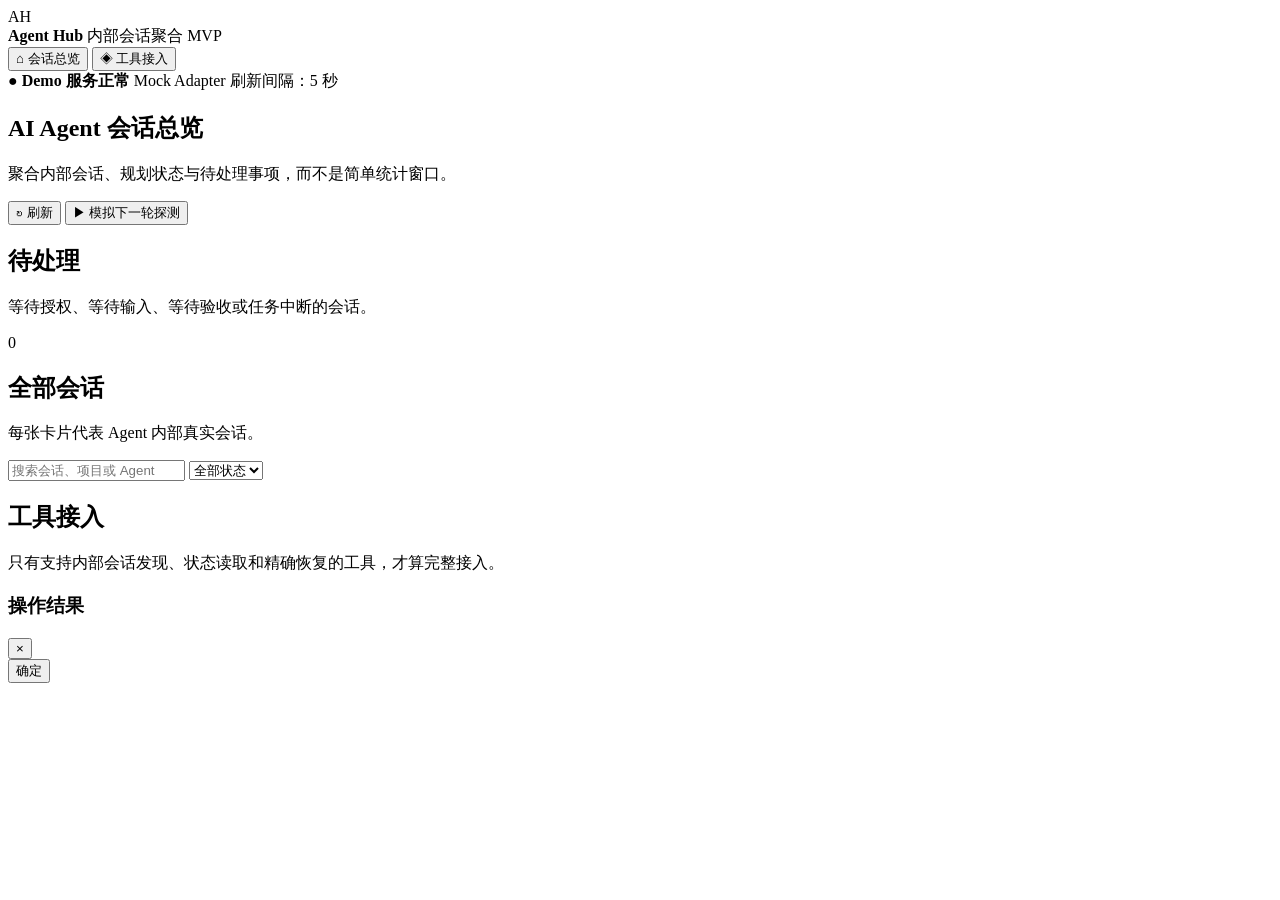
==== src/agent_hub/static/index.html @ f41029ba "feat: 初始化 AgentHub 项目结构与能力管理文档" ====
<!DOCTYPE html>
<html lang="zh-CN">
<head>
  <meta charset="UTF-8" />
  <meta name="viewport" content="width=device-width, initial-scale=1.0" />
  <title>Agent Session Hub</title>
  <link rel="stylesheet" href="/static/styles.css" />
</head>
<body>
  <div class="layout">
    <aside class="sidebar">
      <div class="brand">
        <div class="brand-icon">AH</div>
        <div>
          <strong>Agent Hub</strong>
          <span>内部会话聚合 MVP</span>
        </div>
      </div>

      <nav>
        <button class="nav active" data-page="overview">⌂ <span>会话总览</span></button>
        <button class="nav" data-page="tools">◈ <span>工具接入</span></button>
      </nav>

      <div class="runtime">
        <b>● Demo 服务正常</b>
        <span>Mock Adapter</span>
        <span>刷新间隔：5 秒</span>
      </div>
    </aside>

    <main>
      <section id="overview" class="page active">
        <header>
          <div>
            <h1>AI Agent 会话总览</h1>
            <p>聚合内部会话、规划状态与待处理事项，而不是简单统计窗口。</p>
          </div>
          <div class="header-actions">
            <button class="button" id="refreshBtn">↻ 刷新</button>
            <button class="button primary" id="tickBtn">▶ 模拟下一轮探测</button>
          </div>
        </header>

        <div class="stats" id="stats"></div>

        <section class="panel attention-panel">
          <div class="panel-head">
            <div>
              <h2>待处理</h2>
              <p>等待授权、等待输入、等待验收或任务中断的会话。</p>
            </div>
            <span class="count-badge" id="attentionCount">0</span>
          </div>
          <div class="attention-grid" id="attentionList"></div>
        </section>

        <section class="panel">
          <div class="panel-head session-head">
            <div>
              <h2>全部会话</h2>
              <p>每张卡片代表 Agent 内部真实会话。</p>
            </div>
            <div class="filters">
              <input id="searchInput" placeholder="搜索会话、项目或 Agent" />
              <select id="statusFilter">
                <option value="all">全部状态</option>
                <option value="executing">执行中</option>
                <option value="waiting_permission">等待授权</option>
                <option value="waiting_input">等待输入</option>
                <option value="awaiting_review">等待验收</option>
                <option value="interrupted">任务中断</option>
                <option value="closed">已关闭</option>
              </select>
            </div>
          </div>
          <div class="session-list" id="sessionList"></div>
        </section>
      </section>

      <section id="tools" class="page">
        <header>
          <div>
            <h1>工具接入</h1>
            <p>只有支持内部会话发现、状态读取和精确恢复的工具，才算完整接入。</p>
          </div>
        </header>
        <div class="tool-grid" id="toolGrid"></div>
      </section>
    </main>
  </div>

  <div id="modal" class="modal hidden">
    <div class="modal-card">
      <div class="modal-head">
        <h3 id="modalTitle">操作结果</h3>
        <button id="modalClose">×</button>
      </div>
      <div id="modalContent" class="modal-content"></div>
      <div class="modal-foot">
        <button class="button primary" id="modalOk">确定</button>
      </div>
    </div>
  </div>

  <div class="toast-wrap" id="toastWrap"></div>
  <script src="/static/app.js"></script>
</body>
</html>
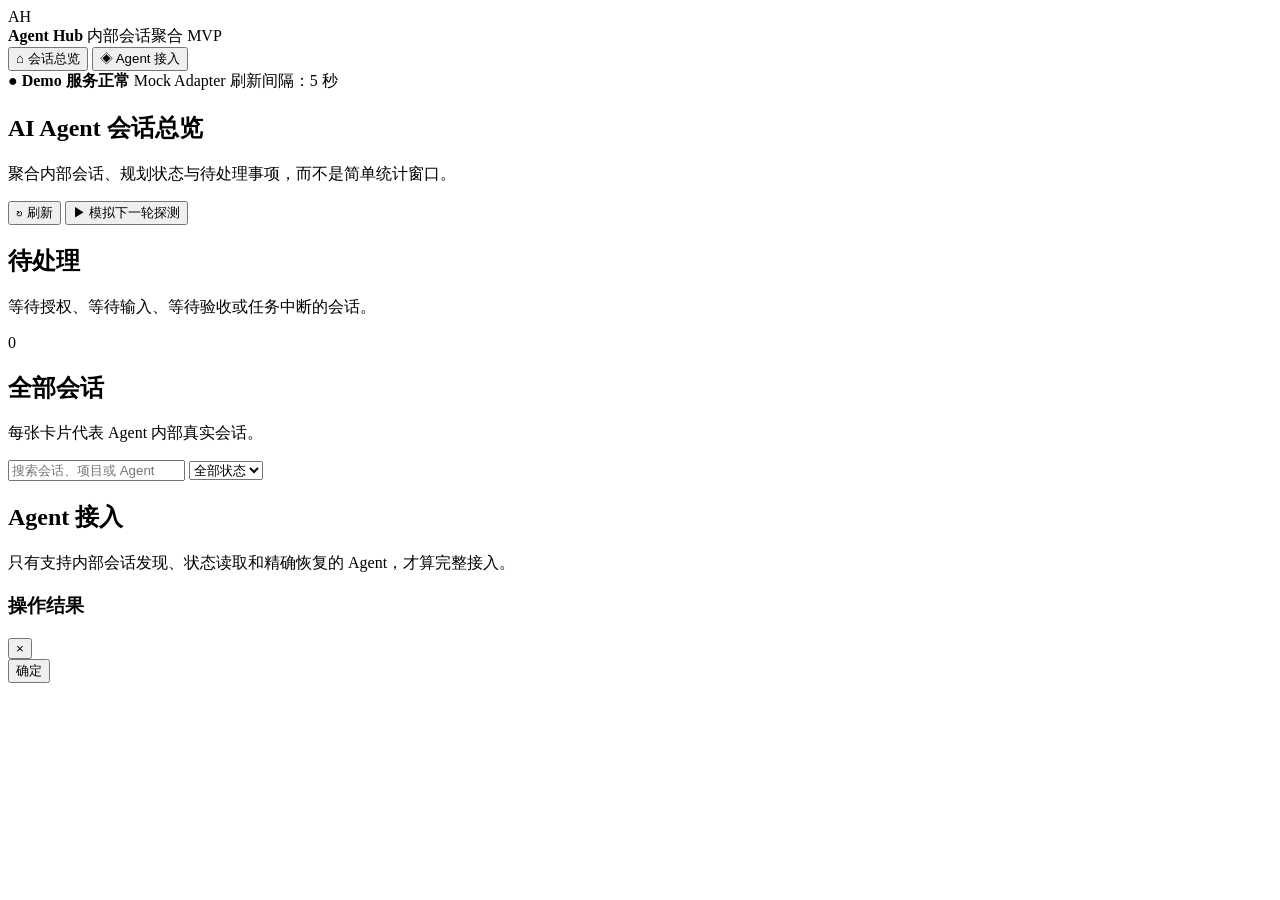
==== commit 9314bef4: "refactor: 拆分 agents 与 sessions 模块" ====
--- a/src/agent_hub/static/index.html
+++ b/src/agent_hub/static/index.html
@@ -19,7 +19,7 @@
 
       <nav>
         <button class="nav active" data-page="overview">⌂ <span>会话总览</span></button>
-        <button class="nav" data-page="tools">◈ <span>工具接入</span></button>
+          <button class="nav" data-page="tools">◈ <span>Agent 接入</span></button>
       </nav>
 
       <div class="runtime">
@@ -81,8 +81,8 @@
       <section id="tools" class="page">
         <header>
           <div>
-            <h1>工具接入</h1>
-            <p>只有支持内部会话发现、状态读取和精确恢复的工具，才算完整接入。</p>
+            <h1>Agent 接入</h1>
+            <p>只有支持内部会话发现、状态读取和精确恢复的 Agent，才算完整接入。</p>
           </div>
         </header>
         <div class="tool-grid" id="toolGrid"></div>
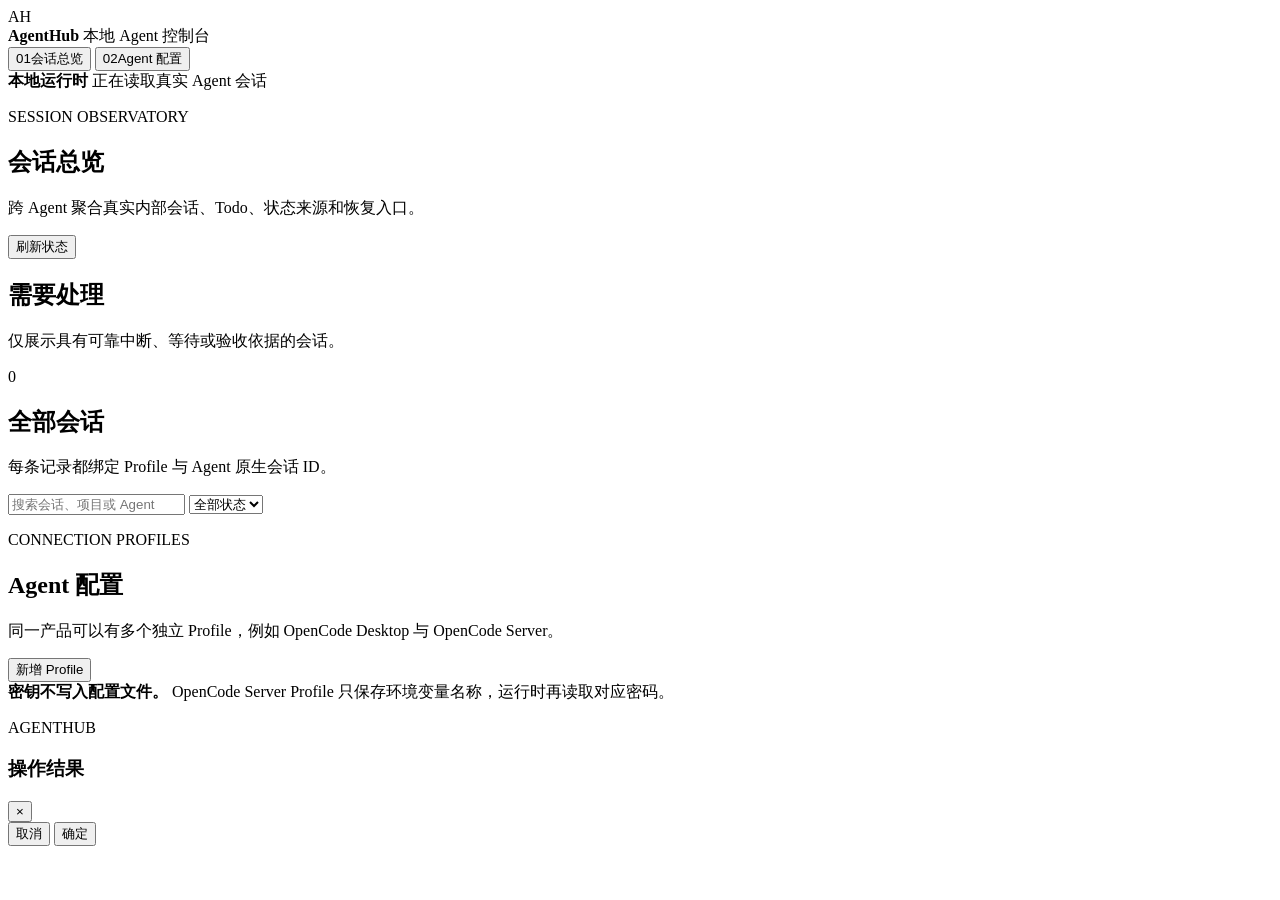
==== commit 77b2a802: "实现统一 Agent 配置与会话检测 - 增加 Codex、OpenCode Server 和 OpenCode Desktop 真实会话适配器 - 增加 Agent Profile 持久化、配置页面" ====
--- a/src/agent_hub/static/index.html
+++ b/src/agent_hub/static/index.html
@@ -3,29 +3,29 @@
 <head>
   <meta charset="UTF-8" />
   <meta name="viewport" content="width=device-width, initial-scale=1.0" />
-  <title>Agent Session Hub</title>
+  <title>AgentHub</title>
+  <link rel="icon" href="data:image/svg+xml,%3Csvg xmlns='http://www.w3.org/2000/svg' viewBox='0 0 64 64'%3E%3Crect width='64' height='64' fill='%2319372e'/%3E%3Ctext x='12' y='42' font-size='25' fill='%23d9e890'%3EAH%3C/text%3E%3C/svg%3E" />
   <link rel="stylesheet" href="/static/styles.css" />
 </head>
 <body>
   <div class="layout">
     <aside class="sidebar">
       <div class="brand">
-        <div class="brand-icon">AH</div>
+        <div class="brand-mark">AH</div>
         <div>
-          <strong>Agent Hub</strong>
-          <span>内部会话聚合 MVP</span>
+          <strong>AgentHub</strong>
+          <span>本地 Agent 控制台</span>
         </div>
       </div>
 
       <nav>
-        <button class="nav active" data-page="overview">⌂ <span>会话总览</span></button>
-          <button class="nav" data-page="tools">◈ <span>Agent 接入</span></button>
+        <button class="nav active" data-page="overview"><span class="nav-index">01</span>会话总览</button>
+        <button class="nav" data-page="agents"><span class="nav-index">02</span>Agent 配置</button>
       </nav>
 
-      <div class="runtime">
-        <b>● Demo 服务正常</b>
-        <span>Mock Adapter</span>
-        <span>刷新间隔：5 秒</span>
+      <div class="runtime" id="runtimeState">
+        <b>本地运行时</b>
+        <span>正在读取真实 Agent 会话</span>
       </div>
     </aside>
 
@@ -33,13 +33,11 @@
       <section id="overview" class="page active">
         <header>
           <div>
-            <h1>AI Agent 会话总览</h1>
-            <p>聚合内部会话、规划状态与待处理事项，而不是简单统计窗口。</p>
+            <p class="eyebrow">SESSION OBSERVATORY</p>
+            <h1>会话总览</h1>
+            <p>跨 Agent 聚合真实内部会话、Todo、状态来源和恢复入口。</p>
           </div>
-          <div class="header-actions">
-            <button class="button" id="refreshBtn">↻ 刷新</button>
-            <button class="button primary" id="tickBtn">▶ 模拟下一轮探测</button>
-          </div>
+          <button class="button primary" id="refreshBtn">刷新状态</button>
         </header>
 
         <div class="stats" id="stats"></div>
@@ -47,8 +45,8 @@
         <section class="panel attention-panel">
           <div class="panel-head">
             <div>
-              <h2>待处理</h2>
-              <p>等待授权、等待输入、等待验收或任务中断的会话。</p>
+              <h2>需要处理</h2>
+              <p>仅展示具有可靠中断、等待或验收依据的会话。</p>
             </div>
             <span class="count-badge" id="attentionCount">0</span>
           </div>
@@ -59,7 +57,7 @@
           <div class="panel-head session-head">
             <div>
               <h2>全部会话</h2>
-              <p>每张卡片代表 Agent 内部真实会话。</p>
+              <p>每条记录都绑定 Profile 与 Agent 原生会话 ID。</p>
             </div>
             <div class="filters">
               <input id="searchInput" placeholder="搜索会话、项目或 Agent" />
@@ -71,6 +69,7 @@
                 <option value="awaiting_review">等待验收</option>
                 <option value="interrupted">任务中断</option>
                 <option value="closed">已关闭</option>
+                <option value="unknown">状态未知</option>
               </select>
             </div>
           </div>
@@ -78,13 +77,20 @@
         </section>
       </section>
 
-      <section id="tools" class="page">
+      <section id="agents" class="page">
         <header>
           <div>
-            <h1>Agent 接入</h1>
-            <p>只有支持内部会话发现、状态读取和精确恢复的 Agent，才算完整接入。</p>
+            <p class="eyebrow">CONNECTION PROFILES</p>
+            <h1>Agent 配置</h1>
+            <p>同一产品可以有多个独立 Profile，例如 OpenCode Desktop 与 OpenCode Server。</p>
           </div>
+          <button class="button primary" id="addAgentBtn">新增 Profile</button>
         </header>
+
+        <div class="profile-note">
+          <strong>密钥不写入配置文件。</strong>
+          OpenCode Server Profile 只保存环境变量名称，运行时再读取对应密码。
+        </div>
         <div class="tool-grid" id="toolGrid"></div>
       </section>
     </main>
@@ -93,11 +99,15 @@
   <div id="modal" class="modal hidden">
     <div class="modal-card">
       <div class="modal-head">
-        <h3 id="modalTitle">操作结果</h3>
-        <button id="modalClose">×</button>
+        <div>
+          <p class="eyebrow">AGENTHUB</p>
+          <h3 id="modalTitle">操作结果</h3>
+        </div>
+        <button class="icon-button" id="modalClose" aria-label="关闭">×</button>
       </div>
       <div id="modalContent" class="modal-content"></div>
       <div class="modal-foot">
+        <button class="button" id="modalCancel">取消</button>
         <button class="button primary" id="modalOk">确定</button>
       </div>
     </div>
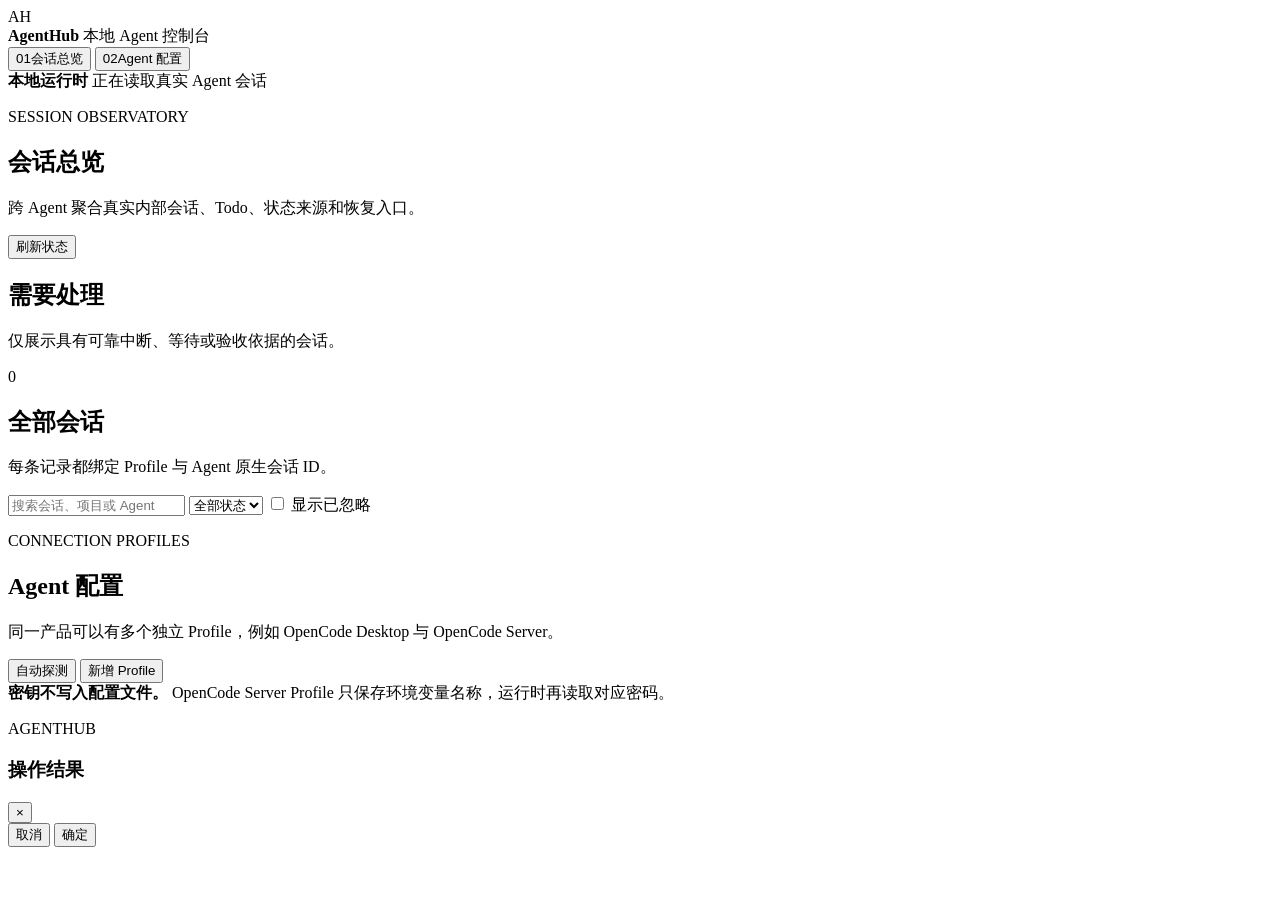
==== commit a337061e: "增强会话管理与 Agent 探测功能 - 实现统计数字点击跳转：主页面统计卡片支持点击筛选对应状态会话 - 实现会话忽略标记：中断会话可标记为忽略，不再显示在待处理列表中 - 新增会话注释存储：支持忽" ====
--- a/src/agent_hub/static/index.html
+++ b/src/agent_hub/static/index.html
@@ -71,6 +71,10 @@
                 <option value="closed">已关闭</option>
                 <option value="unknown">状态未知</option>
               </select>
+              <label class="toggle-filter">
+                <input type="checkbox" id="showIgnored" />
+                <span>显示已忽略</span>
+              </label>
             </div>
           </div>
           <div class="session-list" id="sessionList"></div>
@@ -84,7 +88,10 @@
             <h1>Agent 配置</h1>
             <p>同一产品可以有多个独立 Profile，例如 OpenCode Desktop 与 OpenCode Server。</p>
           </div>
-          <button class="button primary" id="addAgentBtn">新增 Profile</button>
+          <div class="header-actions">
+            <button class="button" id="discoverAgentsBtn">自动探测</button>
+            <button class="button primary" id="addAgentBtn">新增 Profile</button>
+          </div>
         </header>
 
         <div class="profile-note">
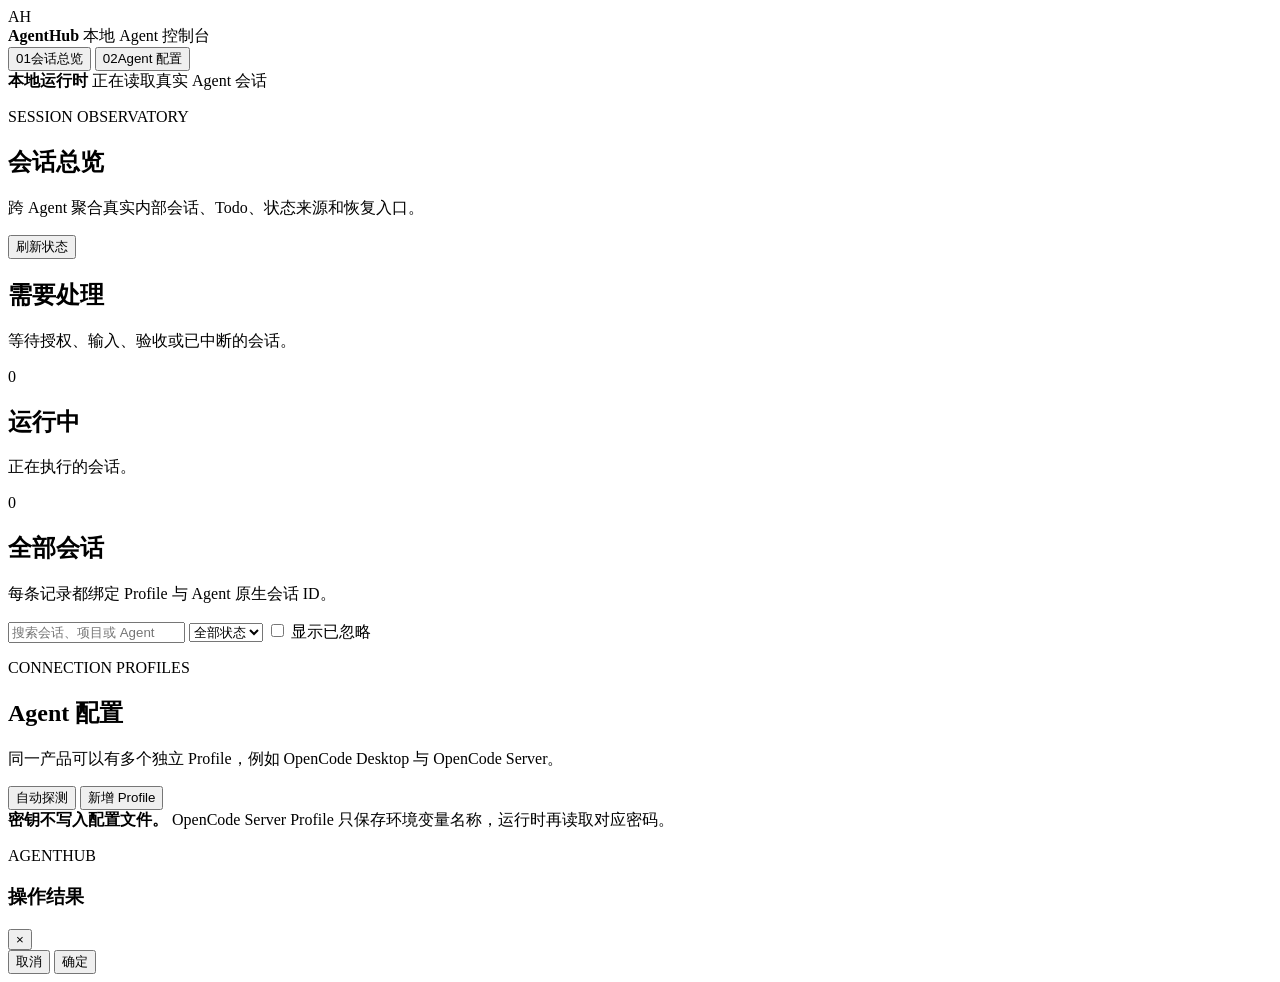
==== commit 5fbd1cda: "优化用户界面与交互体验 - 修复自动探测 API 422 错误：确保 endpoint 字段传递空字符串而非 null - 将"忽略"功能改为"标记完成"：中断会话点击后标记为完成状态 - 移除 To" ====
--- a/src/agent_hub/static/index.html
+++ b/src/agent_hub/static/index.html
@@ -42,16 +42,29 @@
 
         <div class="stats" id="stats"></div>
 
-        <section class="panel attention-panel">
-          <div class="panel-head">
-            <div>
-              <h2>需要处理</h2>
-              <p>仅展示具有可靠中断、等待或验收依据的会话。</p>
+        <div class="split-panels">
+          <section class="panel attention-panel">
+            <div class="panel-head">
+              <div>
+                <h2>需要处理</h2>
+                <p>等待授权、输入、验收或已中断的会话。</p>
+              </div>
+              <span class="count-badge" id="attentionCount">0</span>
             </div>
-            <span class="count-badge" id="attentionCount">0</span>
-          </div>
-          <div class="attention-grid" id="attentionList"></div>
-        </section>
+            <div class="attention-grid" id="attentionList"></div>
+          </section>
+
+          <section class="panel executing-panel">
+            <div class="panel-head">
+              <div>
+                <h2>运行中</h2>
+                <p>正在执行的会话。</p>
+              </div>
+              <span class="count-badge" id="executingCount">0</span>
+            </div>
+            <div class="executing-list" id="executingList"></div>
+          </section>
+        </div>
 
         <section class="panel">
           <div class="panel-head session-head">
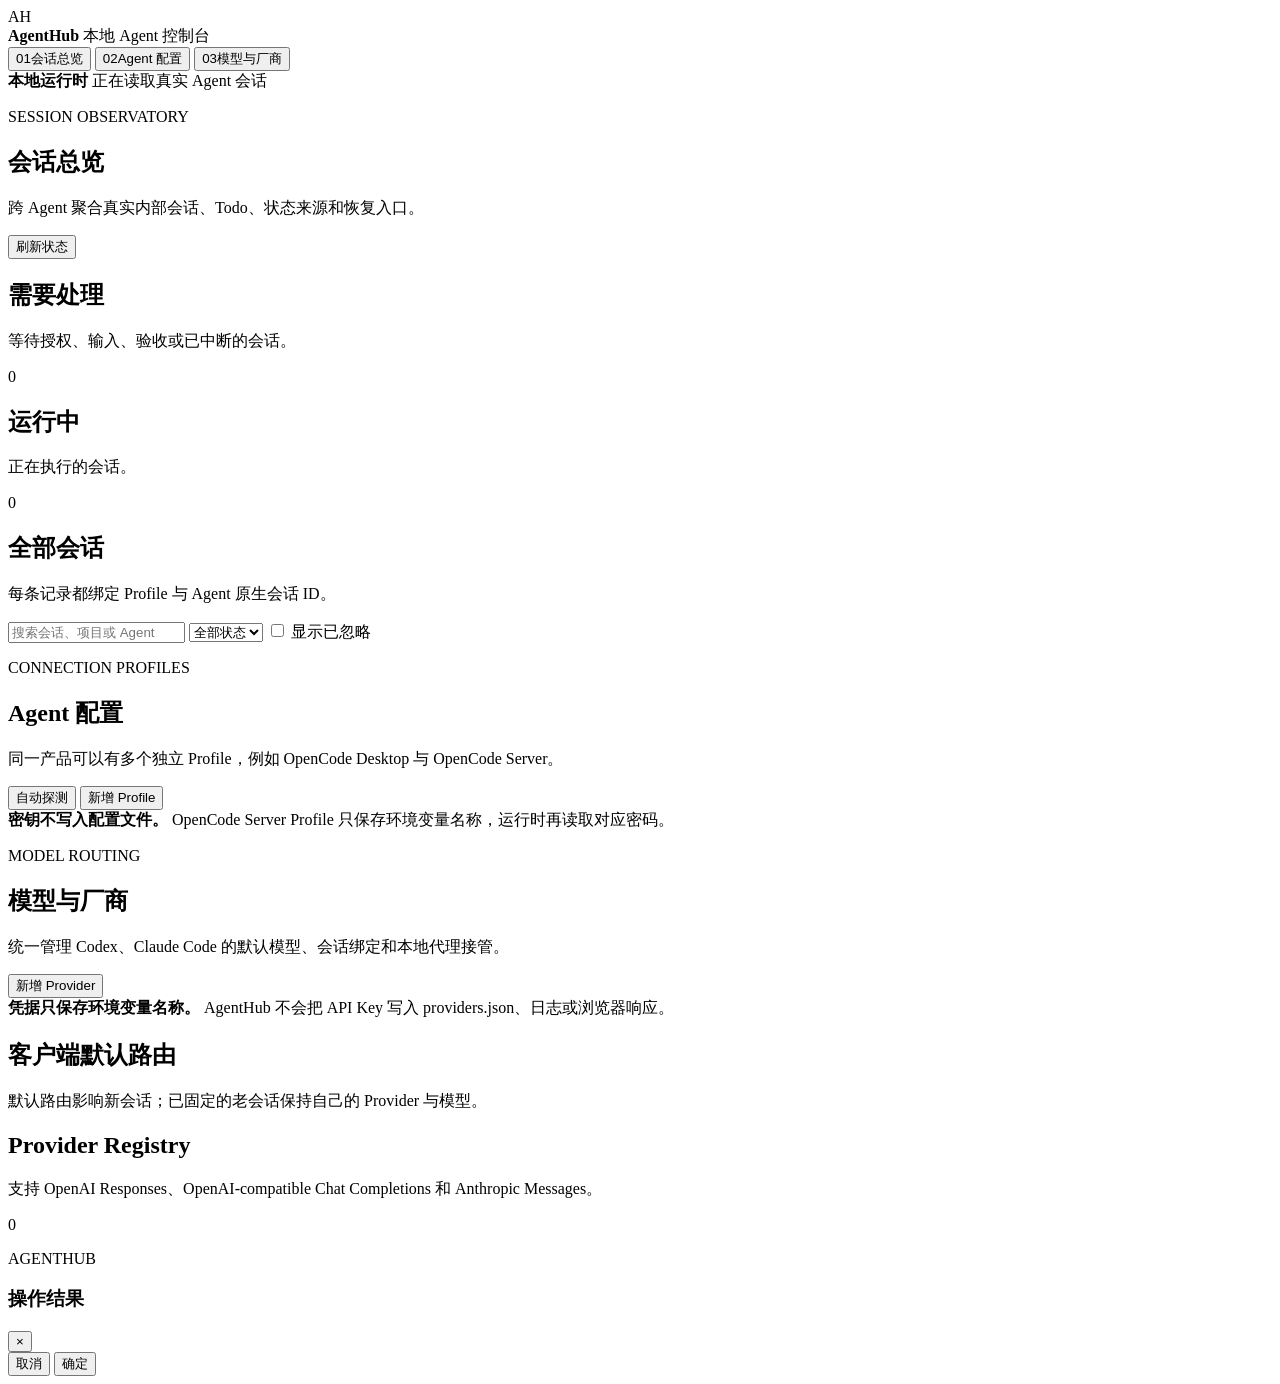
==== commit 54c67d85: "feat: unify provider routing for codex and claude" ====
--- a/src/agent_hub/static/index.html
+++ b/src/agent_hub/static/index.html
@@ -5,7 +5,7 @@
   <meta name="viewport" content="width=device-width, initial-scale=1.0" />
   <title>AgentHub</title>
   <link rel="icon" href="data:image/svg+xml,%3Csvg xmlns='http://www.w3.org/2000/svg' viewBox='0 0 64 64'%3E%3Crect width='64' height='64' fill='%2319372e'/%3E%3Ctext x='12' y='42' font-size='25' fill='%23d9e890'%3EAH%3C/text%3E%3C/svg%3E" />
-  <link rel="stylesheet" href="/static/styles.css" />
+  <link rel="stylesheet" href="/static/styles.css?v=3" />
 </head>
 <body>
   <div class="layout">
@@ -21,6 +21,7 @@
       <nav>
         <button class="nav active" data-page="overview"><span class="nav-index">01</span>会话总览</button>
         <button class="nav" data-page="agents"><span class="nav-index">02</span>Agent 配置</button>
+        <button class="nav" data-page="providers"><span class="nav-index">03</span>模型与厂商</button>
       </nav>
 
       <div class="runtime" id="runtimeState">
@@ -113,6 +114,43 @@
         </div>
         <div class="tool-grid" id="toolGrid"></div>
       </section>
+
+      <section id="providers" class="page">
+        <header>
+          <div>
+            <p class="eyebrow">MODEL ROUTING</p>
+            <h1>模型与厂商</h1>
+            <p>统一管理 Codex、Claude Code 的默认模型、会话绑定和本地代理接管。</p>
+          </div>
+          <button class="button primary" id="addProviderBtn">新增 Provider</button>
+        </header>
+
+        <div class="profile-note">
+          <strong>凭据只保存环境变量名称。</strong>
+          AgentHub 不会把 API Key 写入 providers.json、日志或浏览器响应。
+        </div>
+
+        <section class="panel route-panel">
+          <div class="panel-head">
+            <div>
+              <h2>客户端默认路由</h2>
+              <p>默认路由影响新会话；已固定的老会话保持自己的 Provider 与模型。</p>
+            </div>
+          </div>
+          <div class="route-grid" id="routeGrid"></div>
+        </section>
+
+        <section class="panel">
+          <div class="panel-head">
+            <div>
+              <h2>Provider Registry</h2>
+              <p>支持 OpenAI Responses、OpenAI-compatible Chat Completions 和 Anthropic Messages。</p>
+            </div>
+            <span class="count-badge" id="providerCount">0</span>
+          </div>
+          <div class="provider-grid" id="providerGrid"></div>
+        </section>
+      </section>
     </main>
   </div>
 
@@ -134,6 +172,6 @@
   </div>
 
   <div class="toast-wrap" id="toastWrap"></div>
-  <script src="/static/app.js"></script>
+  <script src="/static/app.js?v=3"></script>
 </body>
 </html>
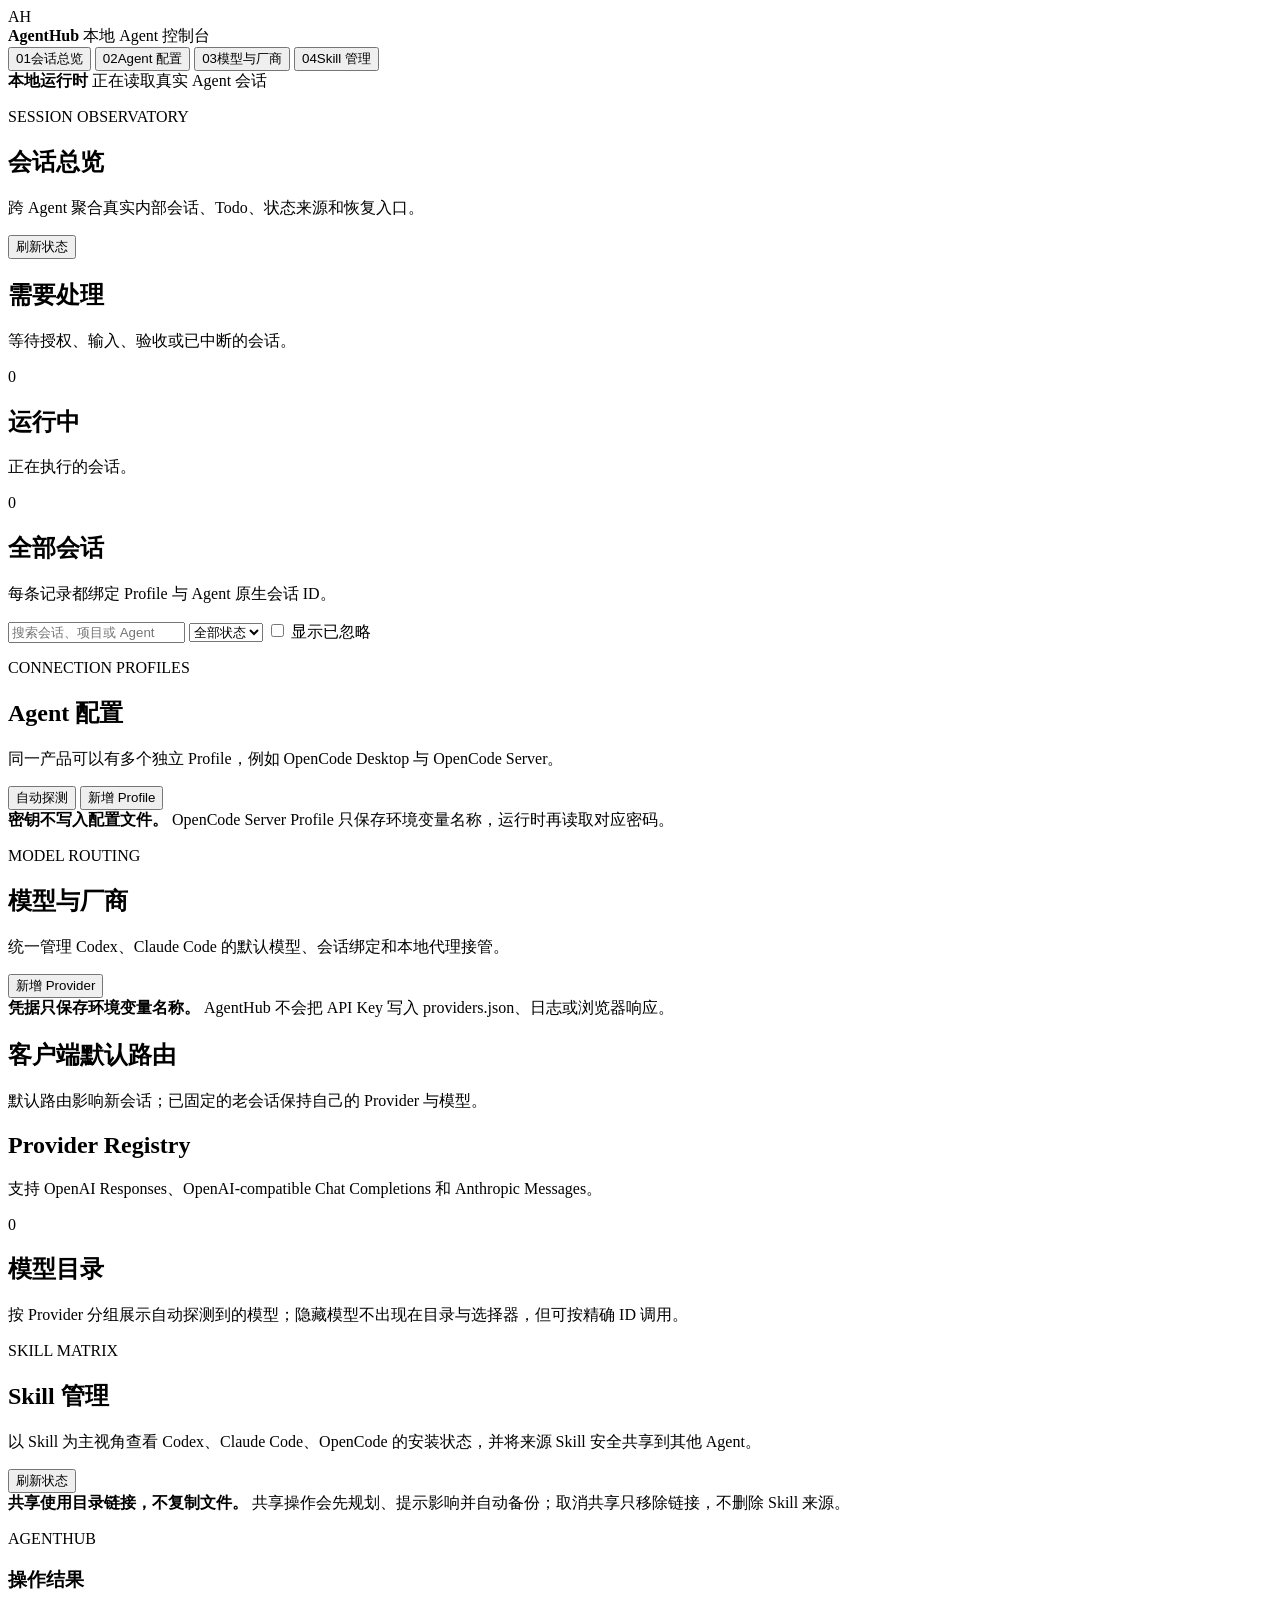
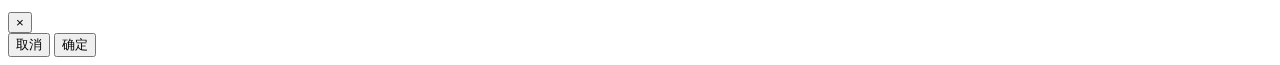
==== commit 5891f9be: "feat: 升级 Provider 管理并集成 Skill 共享" ====
--- a/src/agent_hub/static/index.html
+++ b/src/agent_hub/static/index.html
@@ -5,7 +5,7 @@
   <meta name="viewport" content="width=device-width, initial-scale=1.0" />
   <title>AgentHub</title>
   <link rel="icon" href="data:image/svg+xml,%3Csvg xmlns='http://www.w3.org/2000/svg' viewBox='0 0 64 64'%3E%3Crect width='64' height='64' fill='%2319372e'/%3E%3Ctext x='12' y='42' font-size='25' fill='%23d9e890'%3EAH%3C/text%3E%3C/svg%3E" />
-  <link rel="stylesheet" href="/static/styles.css?v=3" />
+  <link rel="stylesheet" href="/static/styles.css?v=4" />
 </head>
 <body>
   <div class="layout">
@@ -22,6 +22,7 @@
         <button class="nav active" data-page="overview"><span class="nav-index">01</span>会话总览</button>
         <button class="nav" data-page="agents"><span class="nav-index">02</span>Agent 配置</button>
         <button class="nav" data-page="providers"><span class="nav-index">03</span>模型与厂商</button>
+        <button class="nav" data-page="skills"><span class="nav-index">04</span>Skill 管理</button>
       </nav>
 
       <div class="runtime" id="runtimeState">
@@ -150,6 +151,35 @@
           </div>
           <div class="provider-grid" id="providerGrid"></div>
         </section>
+
+        <section class="panel">
+          <div class="panel-head">
+            <div>
+              <h2>模型目录</h2>
+              <p>按 Provider 分组展示自动探测到的模型；隐藏模型不出现在目录与选择器，但可按精确 ID 调用。</p>
+            </div>
+          </div>
+          <div class="model-catalog" id="modelCatalog"></div>
+        </section>
+      </section>
+
+      <section id="skills" class="page">
+        <header>
+          <div>
+            <p class="eyebrow">SKILL MATRIX</p>
+            <h1>Skill 管理</h1>
+            <p>以 Skill 为主视角查看 Codex、Claude Code、OpenCode 的安装状态，并将来源 Skill 安全共享到其他 Agent。</p>
+          </div>
+          <div class="header-actions">
+            <button class="button" id="refreshSkillsBtn">刷新状态</button>
+          </div>
+        </header>
+
+        <div class="profile-note">
+          <strong>共享使用目录链接，不复制文件。</strong>
+          共享操作会先规划、提示影响并自动备份；取消共享只移除链接，不删除 Skill 来源。
+        </div>
+        <div class="skill-grid" id="skillGrid"></div>
       </section>
     </main>
   </div>
@@ -172,6 +202,6 @@
   </div>
 
   <div class="toast-wrap" id="toastWrap"></div>
-  <script src="/static/app.js?v=3"></script>
+  <script src="/static/app.js?v=4"></script>
 </body>
 </html>
